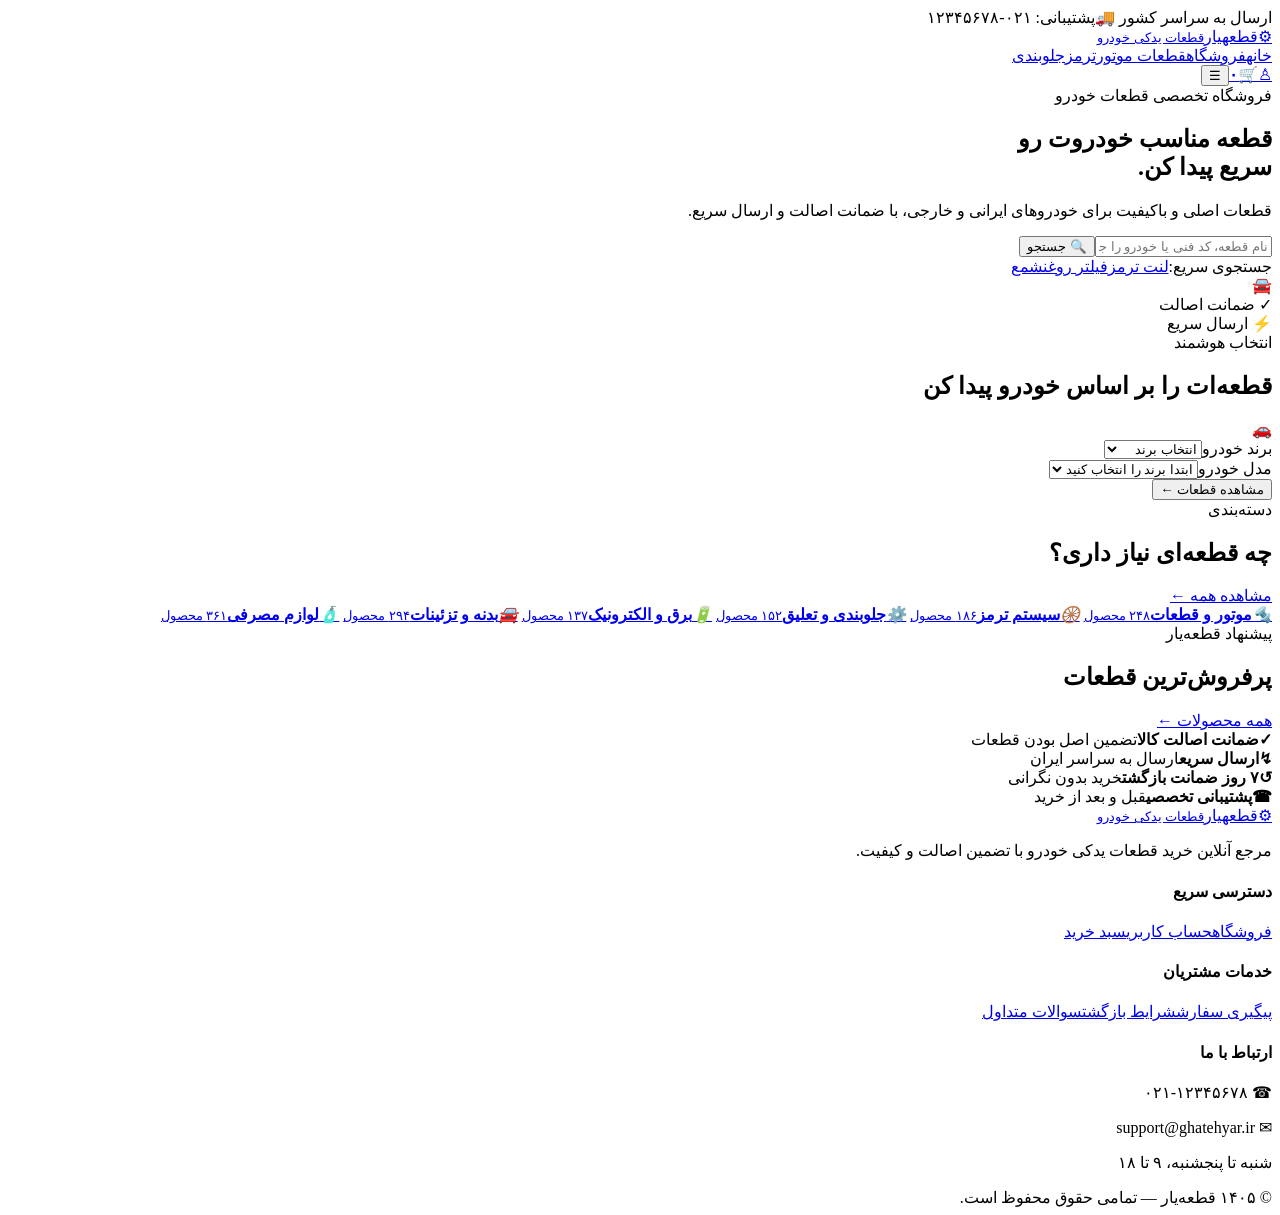
==== index.html @ 0a571c7d "Add files via upload" ====
<!doctype html>
<html lang="fa" dir="rtl">
<head>
<meta charset="utf-8"><meta name="viewport" content="width=device-width,initial-scale=1">
<meta name="theme-color" content="#0b0f14"><meta name="description" content="فروشگاه آنلاین قطعات یدکی خودرو">
<title>قطعه‌یار | فروشگاه قطعات یدکی خودرو</title>
<link rel="stylesheet" href="css/style.css">
</head>
<body>
<div class="topbar"><div class="container topbar-in"><span>ارسال به سراسر کشور 🚚</span><span>پشتیبانی: ۰۲۱-۱۲۳۴۵۶۷۸</span></div></div>
<header class="header"><div class="container nav">
<a class="logo" href="index.html"><span class="logo-mark">⚙</span><span>قطعه<span>یار</span><small>قطعات یدکی خودرو</small></span></a>
<nav><a class="active" href="index.html">خانه</a><a href="products.html">فروشگاه</a><a href="products.html?cat=engine">قطعات موتور</a><a href="products.html?cat=brake">ترمز</a><a href="products.html?cat=suspension">جلوبندی</a></nav>
<div class="actions"><a class="icon-btn" href="account.html" aria-label="حساب">♙</a><a class="cart" href="cart.html">🛒<b id="cartCount">۰</b></a><button class="menu" onclick="toggleMenu()">☰</button></div>
</div></header>

<main>
<section class="hero"><div class="container hero-grid"><div class="hero-copy"><div class="eyebrow">فروشگاه تخصصی قطعات خودرو</div><h1>قطعه مناسب خودروت رو<br><strong>سریع پیدا کن.</strong></h1><p>قطعات اصلی و باکیفیت برای خودروهای ایرانی و خارجی، با ضمانت اصالت و ارسال سریع.</p>
<div class="hero-search"><input id="heroSearch" placeholder="نام قطعه، کد فنی یا خودرو را جستجو کنید..."><button onclick="searchFromHero()">🔍 جستجو</button></div>
<div class="quick"><span>جستجوی سریع:</span><a href="products.html?q=لنت">لنت ترمز</a><a href="products.html?q=فیلتر">فیلتر روغن</a><a href="products.html?q=شمع">شمع</a></div>
</div><div class="car-art"><div class="glow"></div><div class="car">🚘</div><div class="floating f1">✓ ضمانت اصالت</div><div class="floating f2">⚡ ارسال سریع</div></div></div></section>

<section class="section"><div class="container"><div class="section-head"><div><span class="eyebrow">انتخاب هوشمند</span><h2>قطعه‌ات را بر اساس خودرو پیدا کن</h2></div></div>
<div class="vehicle-box"><div class="vehicle-icon">🚗</div><div class="select-wrap"><label>برند خودرو</label><select id="brand"><option value="">انتخاب برند</option><option>ایران خودرو</option><option>سایپا</option><option>کرمان موتور</option><option>مدیران خودرو</option><option>تویوتا</option><option>هیوندای</option><option>کیا</option></select></div><div class="select-wrap"><label>مدل خودرو</label><select id="model"><option>ابتدا برند را انتخاب کنید</option></select></div><button class="primary" onclick="vehicleSearch()">مشاهده قطعات ←</button></div></div></section>

<section class="section categories"><div class="container"><div class="section-head"><div><span class="eyebrow">دسته‌بندی</span><h2>چه قطعه‌ای نیاز داری؟</h2></div><a class="more" href="products.html">مشاهده همه ←</a></div>
<div class="cat-grid">
<a class="cat" href="products.html?cat=engine"><i>🔩</i><b>موتور و قطعات</b><small>۲۴۸ محصول</small></a>
<a class="cat" href="products.html?cat=brake"><i>🛞</i><b>سیستم ترمز</b><small>۱۸۶ محصول</small></a>
<a class="cat" href="products.html?cat=suspension"><i>⚙️</i><b>جلوبندی و تعلیق</b><small>۱۵۲ محصول</small></a>
<a class="cat" href="products.html?cat=electric"><i>🔋</i><b>برق و الکترونیک</b><small>۱۳۷ محصول</small></a>
<a class="cat" href="products.html?cat=body"><i>🚘</i><b>بدنه و تزئینات</b><small>۲۹۴ محصول</small></a>
<a class="cat" href="products.html?cat=consumable"><i>🧴</i><b>لوازم مصرفی</b><small>۳۶۱ محصول</small></a>
</div></div></section>

<section class="section products-sec"><div class="container"><div class="section-head"><div><span class="eyebrow">پیشنهاد قطعه‌یار</span><h2>پرفروش‌ترین قطعات</h2></div><a class="more" href="products.html">همه محصولات ←</a></div><div id="featuredProducts" class="product-grid"></div></div></section>

<section class="features"><div class="container feature-grid"><div><strong>✓</strong><b>ضمانت اصالت کالا</b><span>تضمین اصل بودن قطعات</span></div><div><strong>↯</strong><b>ارسال سریع</b><span>ارسال به سراسر ایران</span></div><div><strong>↺</strong><b>۷ روز ضمانت بازگشت</b><span>خرید بدون نگرانی</span></div><div><strong>☎</strong><b>پشتیبانی تخصصی</b><span>قبل و بعد از خرید</span></div></div></section>
</main>

<footer><div class="container footer-grid"><div><a class="logo" href="#"><span class="logo-mark">⚙</span><span>قطعه<span>یار</span><small>قطعات یدکی خودرو</small></span></a><p>مرجع آنلاین خرید قطعات یدکی خودرو با تضمین اصالت و کیفیت.</p></div><div><h4>دسترسی سریع</h4><a href="products.html">فروشگاه</a><a href="account.html">حساب کاربری</a><a href="cart.html">سبد خرید</a></div><div><h4>خدمات مشتریان</h4><a href="#">پیگیری سفارش</a><a href="#">شرایط بازگشت</a><a href="#">سوالات متداول</a></div><div><h4>ارتباط با ما</h4><p>☎ ۰۲۱-۱۲۳۴۵۶۷۸</p><p>✉ support@ghatehyar.ir</p><p>شنبه تا پنجشنبه، ۹ تا ۱۸</p></div></div><div class="copyright">© ۱۴۰۵ قطعه‌یار — تمامی حقوق محفوظ است.</div></footer>
<script src="js/app.js"></script><script src="js/products.js"></script>
</body></html>
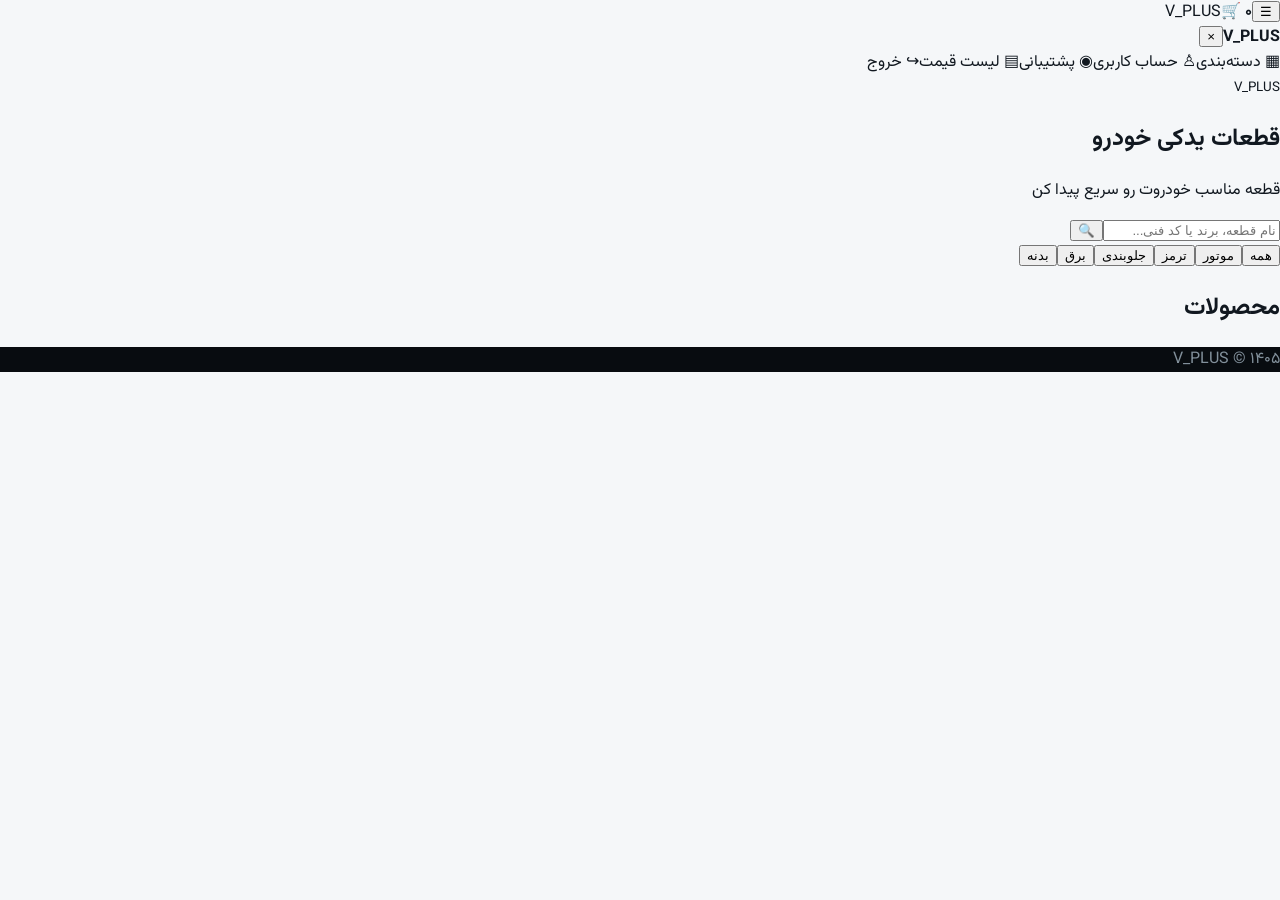
==== commit 81056529: "Add files via upload" ====
--- a/index.html
+++ b/index.html
@@ -1,43 +1,5 @@
-<!doctype html>
-<html lang="fa" dir="rtl">
-<head>
-<meta charset="utf-8"><meta name="viewport" content="width=device-width,initial-scale=1">
-<meta name="theme-color" content="#0b0f14"><meta name="description" content="فروشگاه آنلاین قطعات یدکی خودرو">
-<title>قطعه‌یار | فروشگاه قطعات یدکی خودرو</title>
-<link rel="stylesheet" href="css/style.css">
-</head>
-<body>
-<div class="topbar"><div class="container topbar-in"><span>ارسال به سراسر کشور 🚚</span><span>پشتیبانی: ۰۲۱-۱۲۳۴۵۶۷۸</span></div></div>
-<header class="header"><div class="container nav">
-<a class="logo" href="index.html"><span class="logo-mark">⚙</span><span>قطعه<span>یار</span><small>قطعات یدکی خودرو</small></span></a>
-<nav><a class="active" href="index.html">خانه</a><a href="products.html">فروشگاه</a><a href="products.html?cat=engine">قطعات موتور</a><a href="products.html?cat=brake">ترمز</a><a href="products.html?cat=suspension">جلوبندی</a></nav>
-<div class="actions"><a class="icon-btn" href="account.html" aria-label="حساب">♙</a><a class="cart" href="cart.html">🛒<b id="cartCount">۰</b></a><button class="menu" onclick="toggleMenu()">☰</button></div>
-</div></header>
-
-<main>
-<section class="hero"><div class="container hero-grid"><div class="hero-copy"><div class="eyebrow">فروشگاه تخصصی قطعات خودرو</div><h1>قطعه مناسب خودروت رو<br><strong>سریع پیدا کن.</strong></h1><p>قطعات اصلی و باکیفیت برای خودروهای ایرانی و خارجی، با ضمانت اصالت و ارسال سریع.</p>
-<div class="hero-search"><input id="heroSearch" placeholder="نام قطعه، کد فنی یا خودرو را جستجو کنید..."><button onclick="searchFromHero()">🔍 جستجو</button></div>
-<div class="quick"><span>جستجوی سریع:</span><a href="products.html?q=لنت">لنت ترمز</a><a href="products.html?q=فیلتر">فیلتر روغن</a><a href="products.html?q=شمع">شمع</a></div>
-</div><div class="car-art"><div class="glow"></div><div class="car">🚘</div><div class="floating f1">✓ ضمانت اصالت</div><div class="floating f2">⚡ ارسال سریع</div></div></div></section>
-
-<section class="section"><div class="container"><div class="section-head"><div><span class="eyebrow">انتخاب هوشمند</span><h2>قطعه‌ات را بر اساس خودرو پیدا کن</h2></div></div>
-<div class="vehicle-box"><div class="vehicle-icon">🚗</div><div class="select-wrap"><label>برند خودرو</label><select id="brand"><option value="">انتخاب برند</option><option>ایران خودرو</option><option>سایپا</option><option>کرمان موتور</option><option>مدیران خودرو</option><option>تویوتا</option><option>هیوندای</option><option>کیا</option></select></div><div class="select-wrap"><label>مدل خودرو</label><select id="model"><option>ابتدا برند را انتخاب کنید</option></select></div><button class="primary" onclick="vehicleSearch()">مشاهده قطعات ←</button></div></div></section>
-
-<section class="section categories"><div class="container"><div class="section-head"><div><span class="eyebrow">دسته‌بندی</span><h2>چه قطعه‌ای نیاز داری؟</h2></div><a class="more" href="products.html">مشاهده همه ←</a></div>
-<div class="cat-grid">
-<a class="cat" href="products.html?cat=engine"><i>🔩</i><b>موتور و قطعات</b><small>۲۴۸ محصول</small></a>
-<a class="cat" href="products.html?cat=brake"><i>🛞</i><b>سیستم ترمز</b><small>۱۸۶ محصول</small></a>
-<a class="cat" href="products.html?cat=suspension"><i>⚙️</i><b>جلوبندی و تعلیق</b><small>۱۵۲ محصول</small></a>
-<a class="cat" href="products.html?cat=electric"><i>🔋</i><b>برق و الکترونیک</b><small>۱۳۷ محصول</small></a>
-<a class="cat" href="products.html?cat=body"><i>🚘</i><b>بدنه و تزئینات</b><small>۲۹۴ محصول</small></a>
-<a class="cat" href="products.html?cat=consumable"><i>🧴</i><b>لوازم مصرفی</b><small>۳۶۱ محصول</small></a>
-</div></div></section>
-
-<section class="section products-sec"><div class="container"><div class="section-head"><div><span class="eyebrow">پیشنهاد قطعه‌یار</span><h2>پرفروش‌ترین قطعات</h2></div><a class="more" href="products.html">همه محصولات ←</a></div><div id="featuredProducts" class="product-grid"></div></div></section>
-
-<section class="features"><div class="container feature-grid"><div><strong>✓</strong><b>ضمانت اصالت کالا</b><span>تضمین اصل بودن قطعات</span></div><div><strong>↯</strong><b>ارسال سریع</b><span>ارسال به سراسر ایران</span></div><div><strong>↺</strong><b>۷ روز ضمانت بازگشت</b><span>خرید بدون نگرانی</span></div><div><strong>☎</strong><b>پشتیبانی تخصصی</b><span>قبل و بعد از خرید</span></div></div></section>
-</main>
-
-<footer><div class="container footer-grid"><div><a class="logo" href="#"><span class="logo-mark">⚙</span><span>قطعه<span>یار</span><small>قطعات یدکی خودرو</small></span></a><p>مرجع آنلاین خرید قطعات یدکی خودرو با تضمین اصالت و کیفیت.</p></div><div><h4>دسترسی سریع</h4><a href="products.html">فروشگاه</a><a href="account.html">حساب کاربری</a><a href="cart.html">سبد خرید</a></div><div><h4>خدمات مشتریان</h4><a href="#">پیگیری سفارش</a><a href="#">شرایط بازگشت</a><a href="#">سوالات متداول</a></div><div><h4>ارتباط با ما</h4><p>☎ ۰۲۱-۱۲۳۴۵۶۷۸</p><p>✉ support@ghatehyar.ir</p><p>شنبه تا پنجشنبه، ۹ تا ۱۸</p></div></div><div class="copyright">© ۱۴۰۵ قطعه‌یار — تمامی حقوق محفوظ است.</div></footer>
-<script src="js/app.js"></script><script src="js/products.js"></script>
-</body></html>+<!doctype html><html lang="fa" dir="rtl"><head><meta charset="utf-8"><meta name="viewport" content="width=device-width,initial-scale=1"><title>V_PLUS | قطعات خودرو</title><link rel="stylesheet" href="css/style.css"></head><body>
+<header><button onclick="menu()">☰</button><a href="index.html">V_PLUS</a><a href="cart.html">🛒 <b id="count">۰</b></a></header>
+<aside id="drawer"><div><b>V_PLUS</b><button onclick="menu()">×</button></div><a href="products.html">▦ دسته‌بندی</a><a href="account.html">♙ حساب کاربری</a><a href="support.html">◉ پشتیبانی</a><a href="price-list.html">▤ لیست قیمت</a><a href="#" onclick="logout()">↪ خروج</a></aside><div id="shade" onclick="menu()"></div>
+<section class="banner"><img src="image/banner.jpg" onerror="this.style.display='none'"><div><small>V_PLUS</small><h1>قطعات یدکی خودرو</h1><p>قطعه مناسب خودروت رو سریع پیدا کن</p></div></section>
+<main><div class="search"><input id="search" placeholder="نام قطعه، برند یا کد فنی..."><button onclick="render()">🔍</button></div><div class="chips"><button onclick="cat('')">همه</button><button onclick="cat('engine')">موتور</button><button onclick="cat('brake')">ترمز</button><button onclick="cat('suspension')">جلوبندی</button><button onclick="cat('electric')">برق</button><button onclick="cat('body')">بدنه</button></div><div class="title"><h2>محصولات</h2><span id="result"></span></div><div id="grid"></div></main><footer>V_PLUS © ۱۴۰۵</footer><script src="js/products.js"></script><script src="js/app.js"></script></body></html>
--- a/css/style.css
+++ b/css/style.css
@@ -0,0 +1,4 @@
+@import url('https://fonts.googleapis.com/css2?family=Vazirmatn:wght@400;500;600;700;800;900&display=swap');
+:root{--bg:#f5f7f9;--card:#fff;--ink:#111820;--muted:#71808e;--line:#e6ebef;--accent:#e7a400;--accent2:#ffbd22;--dark:#0b0f14;--success:#16885b;--shadow:0 12px 35px #10182012}*{box-sizing:border-box}body{margin:0;background:var(--bg);color:var(--ink);font-family:Vazirmatn,Arial,sans-serif}.container{width:min(1180px,92%);margin:auto}a{text-decoration:none;color:inherit}.topbar{background:#080c10;color:#b8c1c9;font-size:12px}.topbar-in{display:flex;justify-content:space-between;padding:8px 0}.header{background:#10161d;color:#fff;position:sticky;top:0;z-index:10;box-shadow:0 4px 18px #0002}.nav{min-height:76px;display:flex;align-items:center;gap:30px}.logo{display:flex;align-items:center;gap:9px;font-weight:900;font-size:21px;white-space:nowrap}.logo>span:last-child>span{color:var(--accent)}.logo small{display:block;font-size:9px;color:#8e9aa5;font-weight:500}.logo-mark{display:grid;place-items:center;background:linear-gradient(135deg,var(--accent),#d98b00);color:#10161d;width:42px;height:42px;border-radius:12px;font-size:24px}.nav nav{display:flex;gap:25px;flex:1}.nav nav a{font-size:14px;color:#bfc8d0;padding:28px 0;border-bottom:2px solid transparent}.nav nav a:hover,.nav nav .active{color:#fff;border-color:var(--accent)}.actions{display:flex;align-items:center;gap:10px}.icon-btn,.cart{width:42px;height:42px;border:1px solid #29333d;border-radius:12px;display:grid;place-items:center;background:#151c24;position:relative}.cart b{position:absolute;right:-5px;top:-6px;background:var(--accent);color:#111;font-size:10px;border-radius:20px;padding:2px 6px}.menu{display:none;background:none;color:#fff;border:0;font-size:24px}.hero{background:radial-gradient(circle at 78% 30%,#25313d 0,#111820 38%,#090d12 100%);color:#fff;overflow:hidden}.hero-grid{min-height:500px;display:grid;grid-template-columns:1.15fr .85fr;align-items:center}.eyebrow{color:#c58c08;font-size:12px;font-weight:800;letter-spacing:.3px}.hero h1{font-size:48px;line-height:1.35;margin:13px 0}.hero h1 strong{color:var(--accent)}.hero p{color:#b8c2cb;max-width:620px;line-height:2;font-size:15px}.hero-search{display:flex;background:#fff;padding:5px;border-radius:15px;max-width:650px;margin-top:28px}.hero-search input{flex:1;border:0;outline:0;padding:14px;font-family:inherit;font-size:13px}.hero-search button,.primary{border:0;background:linear-gradient(135deg,var(--accent2),var(--accent));color:#151515;border-radius:11px;padding:0 22px;font-family:inherit;font-weight:800;cursor:pointer}.quick{display:flex;gap:13px;align-items:center;margin-top:14px;font-size:11px;color:#8996a1}.quick a{border-bottom:1px dashed #697682}.car-art{position:relative;height:390px;display:grid;place-items:center}.car{font-size:145px;filter:drop-shadow(0 25px 22px #0009);transform:scaleX(-1)}.glow{position:absolute;width:340px;height:180px;background:#d99a1520;filter:blur(40px);border-radius:50%}.floating{position:absolute;background:#17212a;border:1px solid #34404b;padding:11px 15px;border-radius:12px;font-size:11px;box-shadow:var(--shadow)}.f1{top:65px;right:5px}.f2{bottom:65px;left:15px}.section{padding:70px 0}.section-head{display:flex;justify-content:space-between;align-items:end;margin-bottom:28px}.section-head h2{margin:5px 0 0;font-size:27px}.more{color:#9a6d00;font-size:13px;font-weight:800}.vehicle-box{display:grid;grid-template-columns:70px 1fr 1fr auto;gap:18px;align-items:end;background:#fff;border:1px solid var(--line);border-radius:20px;padding:22px;box-shadow:var(--shadow)}.vehicle-icon{width:60px;height:60px;display:grid;place-items:center;background:#fff4d8;border-radius:15px;font-size:30px}.select-wrap label,.filters label{display:block;font-size:11px;color:var(--muted);margin:0 0 7px}.select-wrap select,.filters select,.filters input{width:100%;border:1px solid var(--line);background:#fafbfc;border-radius:10px;padding:12px;font:inherit;font-size:12px;outline:none}.vehicle-box .primary{height:43px}.categories{background:#fff}.cat-grid{display:grid;grid-template-columns:repeat(6,1fr);gap:13px}.cat{padding:22px 12px;border:1px solid var(--line);border-radius:17px;text-align:center;transition:.2s;background:#fff}.cat:hover{transform:translateY(-4px);border-color:#f0c766;box-shadow:var(--shadow)}.cat i{font-style:normal;font-size:32px;display:block;margin-bottom:12px}.cat b{display:block;font-size:13px}.cat small{display:block;color:#9aa4ad;font-size:10px;margin-top:6px}.products-sec{background:#f5f7f9}.product-grid{display:grid;grid-template-columns:repeat(4,1fr);gap:18px}.product-card{background:#fff;border:1px solid var(--line);border-radius:18px;overflow:hidden;transition:.2s;position:relative}.product-card:hover{transform:translateY(-4px);box-shadow:var(--shadow)}.product-img{height:190px;background:linear-gradient(135deg,#f2f5f7,#e9edf0);display:grid;place-items:center;font-size:75px;position:relative}.badge{position:absolute;top:11px;right:11px;background:#eaf7f1;color:var(--success);padding:5px 9px;border-radius:8px;font-size:9px;font-weight:800}.product-info{padding:15px}.product-brand{font-size:10px;color:#a0a8af}.product-info h3{font-size:13px;margin:7px 0 13px;line-height:1.7}.price{display:flex;justify-content:space-between;align-items:center}.price strong{font-size:16px}.price small{font-size:9px;color:#8d969e}.add{border:0;background:#111820;color:#fff;border-radius:9px;width:36px;height:36px;cursor:pointer}.features{background:#10161d;color:#fff;padding:30px 0}.feature-grid{display:grid;grid-template-columns:repeat(4,1fr);gap:20px}.feature-grid>div{display:grid;grid-template-columns:45px 1fr;column-gap:10px;align-items:center}.feature-grid strong{grid-row:span 2;width:40px;height:40px;border-radius:12px;background:#1b242d;color:var(--accent);display:grid;place-items:center}.feature-grid b{font-size:12px}.feature-grid span{font-size:10px;color:#83909b}footer{background:#080c10;color:#82909b}.footer-grid{padding:50px 0;display:grid;grid-template-columns:2fr 1fr 1fr 1.5fr;gap:35px}.footer-grid .logo{color:#fff}.footer-grid p{font-size:11px;line-height:2}.footer-grid h4{color:#fff;margin-top:0;font-size:13px}.footer-grid a{display:block;font-size:11px;margin:12px 0}.copyright{text-align:center;border-top:1px solid #182027;padding:18px;font-size:10px}.page{padding:35px 0 80px}.breadcrumb{font-size:11px;color:#8b969f;margin-bottom:30px}.shop-head{display:flex;justify-content:space-between;align-items:end;margin-bottom:30px}.shop-head h1{margin:7px 0;font-size:32px}.shop-head p{margin:0;color:var(--muted);font-size:12px}.compact{margin:0;width:390px}.compact input{padding:11px}.compact button{padding:0 18px}.shop-layout{display:grid;grid-template-columns:230px 1fr;gap:25px}.filters{background:#fff;border:1px solid var(--line);border-radius:17px;padding:18px;height:max-content}.filters h3{margin:0 0 20px;font-size:14px}.filters label{margin-top:16px}.reset{width:100%;margin-top:20px;border:1px solid var(--line);background:#fff;padding:10px;border-radius:9px;font-family:inherit;font-size:11px;cursor:pointer}.empty{background:#fff;border:1px solid var(--line);border-radius:17px;padding:60px;text-align:center;color:var(--muted)}.detail{display:grid;grid-template-columns:1fr 1fr;gap:45px;background:#fff;border:1px solid var(--line);border-radius:22px;padding:30px}.detail-img{min-height:400px;border-radius:17px;background:linear-gradient(135deg,#f0f3f5,#e3e8eb);display:grid;place-items:center;font-size:150px}.detail h1{font-size:27px;line-height:1.6}.detail .desc{color:var(--muted);line-height:2;font-size:13px}.specs{border-top:1px solid var(--line);border-bottom:1px solid var(--line);margin:22px 0;padding:14px 0}.specs div{display:flex;justify-content:space-between;padding:7px;font-size:12px}.buy-row{display:flex;gap:12px}.qty{display:flex;border:1px solid var(--line);border-radius:10px;overflow:hidden}.qty button{border:0;background:#f4f6f7;width:38px}.qty span{padding:10px 15px}.full{width:100%;height:46px;margin-top:10px}.cart-layout{display:grid;grid-template-columns:1fr 330px;gap:20px}.cart-list,.summary,.account-card{background:#fff;border:1px solid var(--line);border-radius:18px;padding:22px}.cart-item{display:grid;grid-template-columns:70px 1fr auto auto;gap:15px;align-items:center;border-bottom:1px solid var(--line);padding:15px 0}.cart-item:last-child{border:0}.mini-img{width:65px;height:65px;border-radius:10px;background:#edf1f3;display:grid;place-items:center;font-size:30px}.cart-item h3{font-size:12px;margin:0 0 5px}.cart-item small{color:var(--muted)}.remove{border:0;background:none;color:#c54b4b;cursor:pointer}.summary h3{margin-top:0}.sumline{display:flex;justify-content:space-between;padding:12px 0;font-size:12px}.total{border-top:1px solid var(--line);font-weight:900;font-size:15px}.account-card{max-width:430px;margin:40px auto;text-align:center}.avatar{margin:auto auto 15px;width:65px;height:65px;border-radius:50%;background:#fff1cf;display:grid;place-items:center;font-size:30px}.account-card p{color:var(--muted);font-size:12px}.account-card input{width:100%;padding:13px;border:1px solid var(--line);border-radius:10px;margin-top:10px;font-family:inherit}.ghost{background:#fff;border:1px solid var(--line);border-radius:10px;font-family:inherit;cursor:pointer}.toast{position:fixed;bottom:22px;left:50%;transform:translateX(-50%) translateY(20px);background:#111820;color:#fff;padding:12px 20px;border-radius:12px;font-size:12px;opacity:0;transition:.3s;z-index:50}.toast.show{opacity:1;transform:translateX(-50%) translateY(0)}
+@media(max-width:900px){.nav nav{display:none}.menu{display:block}.hero-grid{grid-template-columns:1fr}.car-art{display:none}.hero{padding:50px 0}.hero h1{font-size:35px}.cat-grid{grid-template-columns:repeat(3,1fr)}.product-grid{grid-template-columns:repeat(2,1fr)}.feature-grid{grid-template-columns:repeat(2,1fr)}.footer-grid{grid-template-columns:1fr 1fr}.vehicle-box{grid-template-columns:1fr 1fr}.vehicle-icon{display:none}.shop-layout{grid-template-columns:1fr}.filters{display:grid;grid-template-columns:repeat(2,1fr);gap:8px}.filters h3{grid-column:1/-1}.detail{grid-template-columns:1fr}.cart-layout{grid-template-columns:1fr}.shop-head{display:block}.compact{width:100%;margin-top:20px}}
+@media(max-width:560px){.topbar-in span:last-child{display:none}.nav{min-height:65px}.logo-mark{width:36px;height:36px;font-size:20px}.logo{font-size:18px}.actions .icon-btn{display:none}.hero h1{font-size:29px}.hero p{font-size:13px}.hero-search{flex-direction:column;background:transparent;padding:0}.hero-search input{border-radius:11px;margin-bottom:7px}.hero-search button{height:45px}.section{padding:45px 0}.section-head h2{font-size:21px}.cat-grid{grid-template-columns:repeat(2,1fr)}.product-grid{gap:10px}.product-img{height:145px;font-size:58px}.product-info{padding:11px}.product-info h3{font-size:11px}.price strong{font-size:13px}.vehicle-box{grid-template-columns:1fr}.vehicle-box .primary{height:45px}.feature-grid{grid-template-columns:1fr}.footer-grid{grid-template-columns:1fr}.detail{padding:15px}.detail-img{min-height:260px;font-size:100px}.detail h1{font-size:21px}.cart-item{grid-template-columns:55px 1fr auto}.cart-item .qty{grid-column:2}.cart-item .remove{grid-column:3;grid-row:1}.filters{grid-template-columns:1fr}.filters h3{grid-column:auto}}
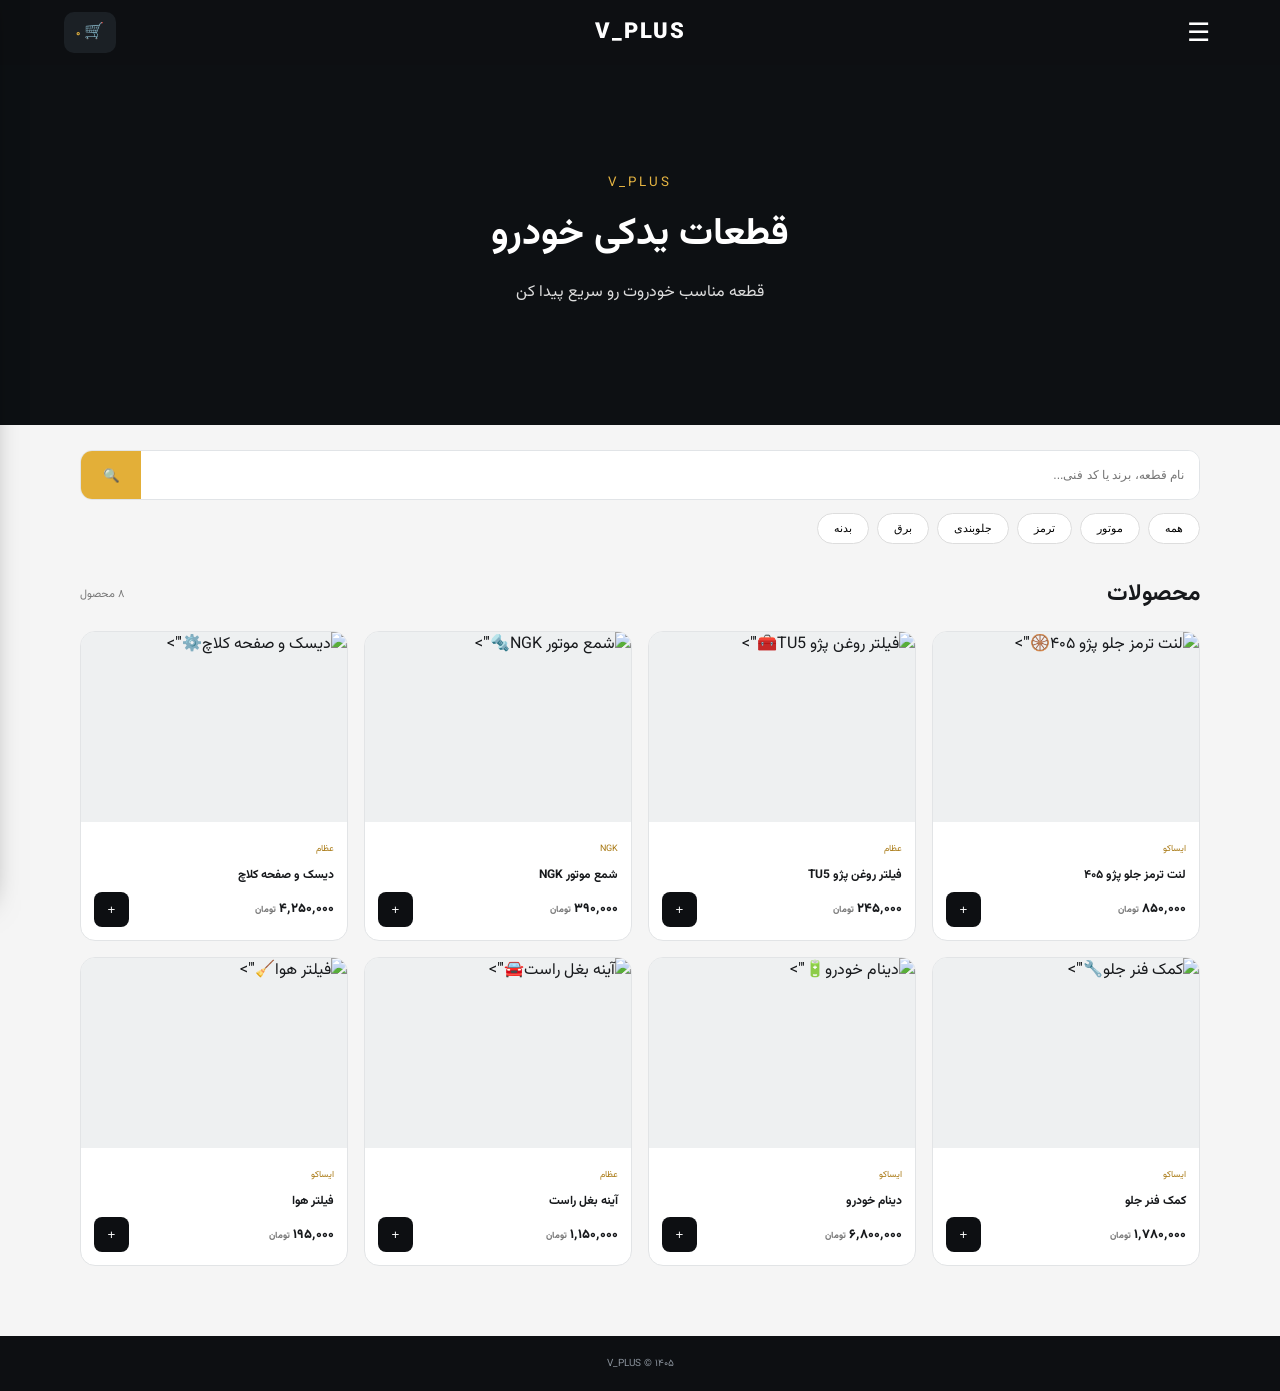
==== commit 4dd52b2a: "Update index.html" ====
--- a/index.html
+++ b/index.html
@@ -1,5 +1,189 @@
-<!doctype html><html lang="fa" dir="rtl"><head><meta charset="utf-8"><meta name="viewport" content="width=device-width,initial-scale=1"><title>V_PLUS | قطعات خودرو</title><link rel="stylesheet" href="css/style.css"></head><body>
-<header><button onclick="menu()">☰</button><a href="index.html">V_PLUS</a><a href="cart.html">🛒 <b id="count">۰</b></a></header>
-<aside id="drawer"><div><b>V_PLUS</b><button onclick="menu()">×</button></div><a href="products.html">▦ دسته‌بندی</a><a href="account.html">♙ حساب کاربری</a><a href="support.html">◉ پشتیبانی</a><a href="price-list.html">▤ لیست قیمت</a><a href="#" onclick="logout()">↪ خروج</a></aside><div id="shade" onclick="menu()"></div>
-<section class="banner"><img src="image/banner.jpg" onerror="this.style.display='none'"><div><small>V_PLUS</small><h1>قطعات یدکی خودرو</h1><p>قطعه مناسب خودروت رو سریع پیدا کن</p></div></section>
-<main><div class="search"><input id="search" placeholder="نام قطعه، برند یا کد فنی..."><button onclick="render()">🔍</button></div><div class="chips"><button onclick="cat('')">همه</button><button onclick="cat('engine')">موتور</button><button onclick="cat('brake')">ترمز</button><button onclick="cat('suspension')">جلوبندی</button><button onclick="cat('electric')">برق</button><button onclick="cat('body')">بدنه</button></div><div class="title"><h2>محصولات</h2><span id="result"></span></div><div id="grid"></div></main><footer>V_PLUS © ۱۴۰۵</footer><script src="js/products.js"></script><script src="js/app.js"></script></body></html>+<!doctype html>
+
+<html lang="fa" dir="rtl">
+<head>
+<meta charset="utf-8">
+<meta name="viewport" content="width=device-width,initial-scale=1">
+<title>V_PLUS | قطعات خودرو</title>
+<link rel="stylesheet" href="css/style.css">
+</head><body><header>
+    <button onclick="menu()">☰</button><a href="index.html">V_PLUS</a>
+
+<a href="cart.html">
+    🛒 <b id="count">۰</b>
+</a>
+
+</header><!-- منوی سه خط --><aside id="drawer"><div class="drawer-title">
+    <b>V_PLUS</b>
+    <button onclick="menu()">×</button>
+</div>
+
+
+<!-- دسته بندی -->
+<div class="menu-section">
+
+    <button class="menu-main" onclick="toggleCategories()">
+        ▦
+        <span>دسته‌بندی قطعات</span>
+        <span id="catArrow">⌄</span>
+    </button>
+
+
+    <div id="categories" class="sub-menu">
+
+        <a href="products.html?cat=engine">
+            ⚙️ موتور و متعلقات
+        </a>
+
+        <a href="products.html?cat=brake">
+            🛞 سیستم ترمز
+        </a>
+
+        <a href="products.html?cat=suspension">
+            🔧 جلوبندی و تعلیق
+        </a>
+
+        <a href="products.html?cat=electric">
+            🔋 برق خودرو
+        </a>
+
+        <a href="products.html?cat=transmission">
+            ⚙️ سیستم انتقال قدرت
+        </a>
+
+        <a href="products.html?cat=cooling">
+            💧 سیستم خنک‌کننده
+        </a>
+
+        <a href="products.html?cat=fuel">
+            ⛽ سیستم سوخت‌رسانی
+        </a>
+
+        <a href="products.html?cat=body">
+            🚘 بدنه و تزئینات
+        </a>
+
+        <a href="products.html?cat=ac">
+            ❄️ تهویه و کولر
+        </a>
+
+        <a href="products.html?cat=all">
+            📦 همه قطعات
+        </a>
+
+    </div>
+
+</div>
+
+
+<!-- انتخاب خودرو -->
+<a href="vehicle.html">
+    🚗 انتخاب خودرو
+</a>
+
+
+<!-- حساب کاربری -->
+<a href="account.html">
+    ♙ حساب کاربری
+</a>
+
+
+<!-- پشتیبانی -->
+<a href="support.html">
+    ◉ پشتیبانی
+</a>
+
+
+<!-- لیست قیمت -->
+<a href="price-list.html">
+    ▤ لیست قیمت
+</a>
+
+
+<!-- خروج -->
+<a href="#" onclick="logout()">
+    ↪ خروج
+</a>
+
+</aside><div id="shade" onclick="menu()"></div><!-- بنر --><section class="banner"><img
+    src="image/banner.jpg"
+    alt="بنر V_PLUS"
+    onerror="this.style.display='none'"
+>
+
+<div>
+    <small>V_PLUS</small>
+
+    <h1>
+        قطعات یدکی خودرو
+    </h1>
+
+    <p>
+        قطعه مناسب خودروت رو سریع پیدا کن
+    </p>
+</div>
+
+</section><!-- فروشگاه --><main><!-- جستجو -->
+<div class="search">
+
+    <input
+        id="search"
+        placeholder="نام قطعه، برند یا کد فنی..."
+    >
+
+    <button onclick="render()">
+        🔍
+    </button>
+
+</div>
+
+
+<!-- دسته بندی سریع -->
+<div class="chips">
+
+    <button onclick="cat('')">
+        همه
+    </button>
+
+    <button onclick="cat('engine')">
+        موتور
+    </button>
+
+    <button onclick="cat('brake')">
+        ترمز
+    </button>
+
+    <button onclick="cat('suspension')">
+        جلوبندی
+    </button>
+
+    <button onclick="cat('electric')">
+        برق
+    </button>
+
+    <button onclick="cat('body')">
+        بدنه
+    </button>
+
+</div>
+
+
+<!-- عنوان -->
+<div class="title">
+
+    <h2>
+        محصولات
+    </h2>
+
+    <span id="result"></span>
+
+</div>
+
+
+<!-- محصولات -->
+<div id="grid"></div>
+
+</main><footer>
+    V_PLUS © ۱۴۰۵
+</footer><script src="js/products.js"></script><script src="js/app.js"></script></body>
+</html>
--- a/css/style.css
+++ b/css/style.css
@@ -1,4 +1 @@
-@import url('https://fonts.googleapis.com/css2?family=Vazirmatn:wght@400;500;600;700;800;900&display=swap');
-:root{--bg:#f5f7f9;--card:#fff;--ink:#111820;--muted:#71808e;--line:#e6ebef;--accent:#e7a400;--accent2:#ffbd22;--dark:#0b0f14;--success:#16885b;--shadow:0 12px 35px #10182012}*{box-sizing:border-box}body{margin:0;background:var(--bg);color:var(--ink);font-family:Vazirmatn,Arial,sans-serif}.container{width:min(1180px,92%);margin:auto}a{text-decoration:none;color:inherit}.topbar{background:#080c10;color:#b8c1c9;font-size:12px}.topbar-in{display:flex;justify-content:space-between;padding:8px 0}.header{background:#10161d;color:#fff;position:sticky;top:0;z-index:10;box-shadow:0 4px 18px #0002}.nav{min-height:76px;display:flex;align-items:center;gap:30px}.logo{display:flex;align-items:center;gap:9px;font-weight:900;font-size:21px;white-space:nowrap}.logo>span:last-child>span{color:var(--accent)}.logo small{display:block;font-size:9px;color:#8e9aa5;font-weight:500}.logo-mark{display:grid;place-items:center;background:linear-gradient(135deg,var(--accent),#d98b00);color:#10161d;width:42px;height:42px;border-radius:12px;font-size:24px}.nav nav{display:flex;gap:25px;flex:1}.nav nav a{font-size:14px;color:#bfc8d0;padding:28px 0;border-bottom:2px solid transparent}.nav nav a:hover,.nav nav .active{color:#fff;border-color:var(--accent)}.actions{display:flex;align-items:center;gap:10px}.icon-btn,.cart{width:42px;height:42px;border:1px solid #29333d;border-radius:12px;display:grid;place-items:center;background:#151c24;position:relative}.cart b{position:absolute;right:-5px;top:-6px;background:var(--accent);color:#111;font-size:10px;border-radius:20px;padding:2px 6px}.menu{display:none;background:none;color:#fff;border:0;font-size:24px}.hero{background:radial-gradient(circle at 78% 30%,#25313d 0,#111820 38%,#090d12 100%);color:#fff;overflow:hidden}.hero-grid{min-height:500px;display:grid;grid-template-columns:1.15fr .85fr;align-items:center}.eyebrow{color:#c58c08;font-size:12px;font-weight:800;letter-spacing:.3px}.hero h1{font-size:48px;line-height:1.35;margin:13px 0}.hero h1 strong{color:var(--accent)}.hero p{color:#b8c2cb;max-width:620px;line-height:2;font-size:15px}.hero-search{display:flex;background:#fff;padding:5px;border-radius:15px;max-width:650px;margin-top:28px}.hero-search input{flex:1;border:0;outline:0;padding:14px;font-family:inherit;font-size:13px}.hero-search button,.primary{border:0;background:linear-gradient(135deg,var(--accent2),var(--accent));color:#151515;border-radius:11px;padding:0 22px;font-family:inherit;font-weight:800;cursor:pointer}.quick{display:flex;gap:13px;align-items:center;margin-top:14px;font-size:11px;color:#8996a1}.quick a{border-bottom:1px dashed #697682}.car-art{position:relative;height:390px;display:grid;place-items:center}.car{font-size:145px;filter:drop-shadow(0 25px 22px #0009);transform:scaleX(-1)}.glow{position:absolute;width:340px;height:180px;background:#d99a1520;filter:blur(40px);border-radius:50%}.floating{position:absolute;background:#17212a;border:1px solid #34404b;padding:11px 15px;border-radius:12px;font-size:11px;box-shadow:var(--shadow)}.f1{top:65px;right:5px}.f2{bottom:65px;left:15px}.section{padding:70px 0}.section-head{display:flex;justify-content:space-between;align-items:end;margin-bottom:28px}.section-head h2{margin:5px 0 0;font-size:27px}.more{color:#9a6d00;font-size:13px;font-weight:800}.vehicle-box{display:grid;grid-template-columns:70px 1fr 1fr auto;gap:18px;align-items:end;background:#fff;border:1px solid var(--line);border-radius:20px;padding:22px;box-shadow:var(--shadow)}.vehicle-icon{width:60px;height:60px;display:grid;place-items:center;background:#fff4d8;border-radius:15px;font-size:30px}.select-wrap label,.filters label{display:block;font-size:11px;color:var(--muted);margin:0 0 7px}.select-wrap select,.filters select,.filters input{width:100%;border:1px solid var(--line);background:#fafbfc;border-radius:10px;padding:12px;font:inherit;font-size:12px;outline:none}.vehicle-box .primary{height:43px}.categories{background:#fff}.cat-grid{display:grid;grid-template-columns:repeat(6,1fr);gap:13px}.cat{padding:22px 12px;border:1px solid var(--line);border-radius:17px;text-align:center;transition:.2s;background:#fff}.cat:hover{transform:translateY(-4px);border-color:#f0c766;box-shadow:var(--shadow)}.cat i{font-style:normal;font-size:32px;display:block;margin-bottom:12px}.cat b{display:block;font-size:13px}.cat small{display:block;color:#9aa4ad;font-size:10px;margin-top:6px}.products-sec{background:#f5f7f9}.product-grid{display:grid;grid-template-columns:repeat(4,1fr);gap:18px}.product-card{background:#fff;border:1px solid var(--line);border-radius:18px;overflow:hidden;transition:.2s;position:relative}.product-card:hover{transform:translateY(-4px);box-shadow:var(--shadow)}.product-img{height:190px;background:linear-gradient(135deg,#f2f5f7,#e9edf0);display:grid;place-items:center;font-size:75px;position:relative}.badge{position:absolute;top:11px;right:11px;background:#eaf7f1;color:var(--success);padding:5px 9px;border-radius:8px;font-size:9px;font-weight:800}.product-info{padding:15px}.product-brand{font-size:10px;color:#a0a8af}.product-info h3{font-size:13px;margin:7px 0 13px;line-height:1.7}.price{display:flex;justify-content:space-between;align-items:center}.price strong{font-size:16px}.price small{font-size:9px;color:#8d969e}.add{border:0;background:#111820;color:#fff;border-radius:9px;width:36px;height:36px;cursor:pointer}.features{background:#10161d;color:#fff;padding:30px 0}.feature-grid{display:grid;grid-template-columns:repeat(4,1fr);gap:20px}.feature-grid>div{display:grid;grid-template-columns:45px 1fr;column-gap:10px;align-items:center}.feature-grid strong{grid-row:span 2;width:40px;height:40px;border-radius:12px;background:#1b242d;color:var(--accent);display:grid;place-items:center}.feature-grid b{font-size:12px}.feature-grid span{font-size:10px;color:#83909b}footer{background:#080c10;color:#82909b}.footer-grid{padding:50px 0;display:grid;grid-template-columns:2fr 1fr 1fr 1.5fr;gap:35px}.footer-grid .logo{color:#fff}.footer-grid p{font-size:11px;line-height:2}.footer-grid h4{color:#fff;margin-top:0;font-size:13px}.footer-grid a{display:block;font-size:11px;margin:12px 0}.copyright{text-align:center;border-top:1px solid #182027;padding:18px;font-size:10px}.page{padding:35px 0 80px}.breadcrumb{font-size:11px;color:#8b969f;margin-bottom:30px}.shop-head{display:flex;justify-content:space-between;align-items:end;margin-bottom:30px}.shop-head h1{margin:7px 0;font-size:32px}.shop-head p{margin:0;color:var(--muted);font-size:12px}.compact{margin:0;width:390px}.compact input{padding:11px}.compact button{padding:0 18px}.shop-layout{display:grid;grid-template-columns:230px 1fr;gap:25px}.filters{background:#fff;border:1px solid var(--line);border-radius:17px;padding:18px;height:max-content}.filters h3{margin:0 0 20px;font-size:14px}.filters label{margin-top:16px}.reset{width:100%;margin-top:20px;border:1px solid var(--line);background:#fff;padding:10px;border-radius:9px;font-family:inherit;font-size:11px;cursor:pointer}.empty{background:#fff;border:1px solid var(--line);border-radius:17px;padding:60px;text-align:center;color:var(--muted)}.detail{display:grid;grid-template-columns:1fr 1fr;gap:45px;background:#fff;border:1px solid var(--line);border-radius:22px;padding:30px}.detail-img{min-height:400px;border-radius:17px;background:linear-gradient(135deg,#f0f3f5,#e3e8eb);display:grid;place-items:center;font-size:150px}.detail h1{font-size:27px;line-height:1.6}.detail .desc{color:var(--muted);line-height:2;font-size:13px}.specs{border-top:1px solid var(--line);border-bottom:1px solid var(--line);margin:22px 0;padding:14px 0}.specs div{display:flex;justify-content:space-between;padding:7px;font-size:12px}.buy-row{display:flex;gap:12px}.qty{display:flex;border:1px solid var(--line);border-radius:10px;overflow:hidden}.qty button{border:0;background:#f4f6f7;width:38px}.qty span{padding:10px 15px}.full{width:100%;height:46px;margin-top:10px}.cart-layout{display:grid;grid-template-columns:1fr 330px;gap:20px}.cart-list,.summary,.account-card{background:#fff;border:1px solid var(--line);border-radius:18px;padding:22px}.cart-item{display:grid;grid-template-columns:70px 1fr auto auto;gap:15px;align-items:center;border-bottom:1px solid var(--line);padding:15px 0}.cart-item:last-child{border:0}.mini-img{width:65px;height:65px;border-radius:10px;background:#edf1f3;display:grid;place-items:center;font-size:30px}.cart-item h3{font-size:12px;margin:0 0 5px}.cart-item small{color:var(--muted)}.remove{border:0;background:none;color:#c54b4b;cursor:pointer}.summary h3{margin-top:0}.sumline{display:flex;justify-content:space-between;padding:12px 0;font-size:12px}.total{border-top:1px solid var(--line);font-weight:900;font-size:15px}.account-card{max-width:430px;margin:40px auto;text-align:center}.avatar{margin:auto auto 15px;width:65px;height:65px;border-radius:50%;background:#fff1cf;display:grid;place-items:center;font-size:30px}.account-card p{color:var(--muted);font-size:12px}.account-card input{width:100%;padding:13px;border:1px solid var(--line);border-radius:10px;margin-top:10px;font-family:inherit}.ghost{background:#fff;border:1px solid var(--line);border-radius:10px;font-family:inherit;cursor:pointer}.toast{position:fixed;bottom:22px;left:50%;transform:translateX(-50%) translateY(20px);background:#111820;color:#fff;padding:12px 20px;border-radius:12px;font-size:12px;opacity:0;transition:.3s;z-index:50}.toast.show{opacity:1;transform:translateX(-50%) translateY(0)}
-@media(max-width:900px){.nav nav{display:none}.menu{display:block}.hero-grid{grid-template-columns:1fr}.car-art{display:none}.hero{padding:50px 0}.hero h1{font-size:35px}.cat-grid{grid-template-columns:repeat(3,1fr)}.product-grid{grid-template-columns:repeat(2,1fr)}.feature-grid{grid-template-columns:repeat(2,1fr)}.footer-grid{grid-template-columns:1fr 1fr}.vehicle-box{grid-template-columns:1fr 1fr}.vehicle-icon{display:none}.shop-layout{grid-template-columns:1fr}.filters{display:grid;grid-template-columns:repeat(2,1fr);gap:8px}.filters h3{grid-column:1/-1}.detail{grid-template-columns:1fr}.cart-layout{grid-template-columns:1fr}.shop-head{display:block}.compact{width:100%;margin-top:20px}}
-@media(max-width:560px){.topbar-in span:last-child{display:none}.nav{min-height:65px}.logo-mark{width:36px;height:36px;font-size:20px}.logo{font-size:18px}.actions .icon-btn{display:none}.hero h1{font-size:29px}.hero p{font-size:13px}.hero-search{flex-direction:column;background:transparent;padding:0}.hero-search input{border-radius:11px;margin-bottom:7px}.hero-search button{height:45px}.section{padding:45px 0}.section-head h2{font-size:21px}.cat-grid{grid-template-columns:repeat(2,1fr)}.product-grid{gap:10px}.product-img{height:145px;font-size:58px}.product-info{padding:11px}.product-info h3{font-size:11px}.price strong{font-size:13px}.vehicle-box{grid-template-columns:1fr}.vehicle-box .primary{height:45px}.feature-grid{grid-template-columns:1fr}.footer-grid{grid-template-columns:1fr}.detail{padding:15px}.detail-img{min-height:260px;font-size:100px}.detail h1{font-size:21px}.cart-item{grid-template-columns:55px 1fr auto}.cart-item .qty{grid-column:2}.cart-item .remove{grid-column:3;grid-row:1}.filters{grid-template-columns:1fr}.filters h3{grid-column:auto}}
+@import url("https://fonts.googleapis.com/css2?family=Vazirmatn:wght@400;600;700;800&display=swap");*{box-sizing:border-box}body{margin:0;background:#f5f5f5;color:#17191c;font-family:Vazirmatn,Arial}a{text-decoration:none;color:inherit}header{height:65px;background:#0d0f12;color:white;display:grid;grid-template-columns:1fr auto 1fr;align-items:center;padding:0 5%;position:sticky;top:0;z-index:10}header a:nth-child(2){font-size:22px;font-weight:900;letter-spacing:2px}header button{justify-self:start;background:none;border:0;color:white;font-size:26px;cursor:pointer}header a:last-child{justify-self:end;background:#1b2025;padding:8px 12px;border-radius:10px;font-size:16px}header b{color:#e4b23e;font-size:10px}#drawer{position:fixed;top:0;left:-300px;width:280px;height:100vh;background:#11151a;color:white;z-index:30;padding:22px;transition:.25s;box-shadow:5px 0 30px #0008}#drawer.open{left:0}#drawer div{display:flex;justify-content:space-between;padding-bottom:20px;border-bottom:1px solid #30343a;color:#e5b442}#drawer button{background:none;border:0;color:white;font-size:25px}#drawer a{display:block;padding:18px 5px;border-bottom:1px solid #24292e;font-size:13px}#shade{display:none;position:fixed;inset:0;background:#0008;z-index:20}#shade.show{display:block}.banner{height:360px;position:relative;background:#161b20;display:grid;place-items:center;overflow:hidden;color:white;text-align:center}.banner img{position:absolute;width:100%;height:100%;object-fit:cover;opacity:.7}.banner:after{content:"";position:absolute;inset:0;background:#0006}.banner div{position:relative;z-index:2}.banner small{color:#e5b442;letter-spacing:3px}.banner h1{font-size:38px;margin:10px}.banner p{color:#ddd}main{width:min(1120px,92%);margin:auto;padding:25px 0 70px}.search{height:50px;background:white;border:1px solid #e1e4e7;border-radius:12px;display:flex;overflow:hidden}.search input{flex:1;border:0;outline:0;padding:0 15px;font-size:12px}.search button{width:60px;border:0;background:#e3af38}.chips{display:flex;gap:8px;overflow:auto;padding:13px 0}.chips button{white-space:nowrap;border:1px solid #ddd;background:white;border-radius:20px;padding:8px 16px;font-size:11px}.title{display:flex;justify-content:space-between;align-items:center}.title h1,.title h2{font-size:23px}.title span{font-size:11px;color:#777}#grid{display:grid;grid-template-columns:repeat(4,1fr);gap:16px}.product{background:white;border:1px solid #e2e4e6;border-radius:15px;overflow:hidden}.pic{height:190px;background:#eef0f1;position:relative}.pic img{width:100%;height:100%;object-fit:contain}.fallback{display:grid;place-items:center;height:100%;font-size:60px}.info{padding:13px}.brand{font-size:9px;color:#a87812}.info h3{font-size:12px;line-height:1.8;margin:5px 0}.bottom{display:flex;justify-content:space-between;align-items:center}.price{font-weight:800;font-size:13px}.price small{font-size:9px;color:#777}.add{background:#0d0f12;color:white;border:0;border-radius:8px;width:35px;height:35px}.card{background:white;border:1px solid #e1e4e7;border-radius:16px;padding:30px;max-width:520px;margin:30px auto;text-align:center}.card input,.card textarea{width:100%;padding:13px;margin:6px 0;border:1px solid #ddd;border-radius:9px;font:inherit}.card textarea{height:120px}.gold{background:#e3af38;border:0;border-radius:9px;padding:12px 25px;font-weight:800;cursor:pointer;width:100%;margin-top:8px}.avatar{margin:auto;width:65px;height:65px;border-radius:50%;background:#fff0c9;display:grid;place-items:center;font-size:28px}.table{background:white;border-radius:15px;overflow:auto;border:1px solid #ddd}table{width:100%;border-collapse:collapse;font-size:12px}th,td{padding:14px;border-bottom:1px solid #eee;text-align:right}th{background:#15191d;color:white}.detail{background:white;border-radius:18px;padding:25px;margin-top:20px;display:grid;grid-template-columns:1fr 1fr;gap:30px}.detailpic{height:380px;background:#eef0f1;display:grid;place-items:center}.detailpic img{max-width:100%;max-height:100%;object-fit:contain}.cartrow{display:grid;grid-template-columns:60px 1fr auto auto;gap:15px;align-items:center;background:white;border-bottom:1px solid #eee;padding:15px}.cartrow .mini{font-size:35px}.cartrow small{display:block;color:#777}.total{background:white;padding:20px;text-align:left}footer{background:#0d0f12;color:#89919a;text-align:center;padding:20px;font-size:10px}@media(max-width:800px){#grid{grid-template-columns:repeat(2,1fr)}.detail{grid-template-columns:1fr}.banner h1{font-size:28px}}@media(max-width:480px){.pic{height:145px}.banner{height:300px}.banner h1{font-size:24px}.info h3{font-size:10px}}
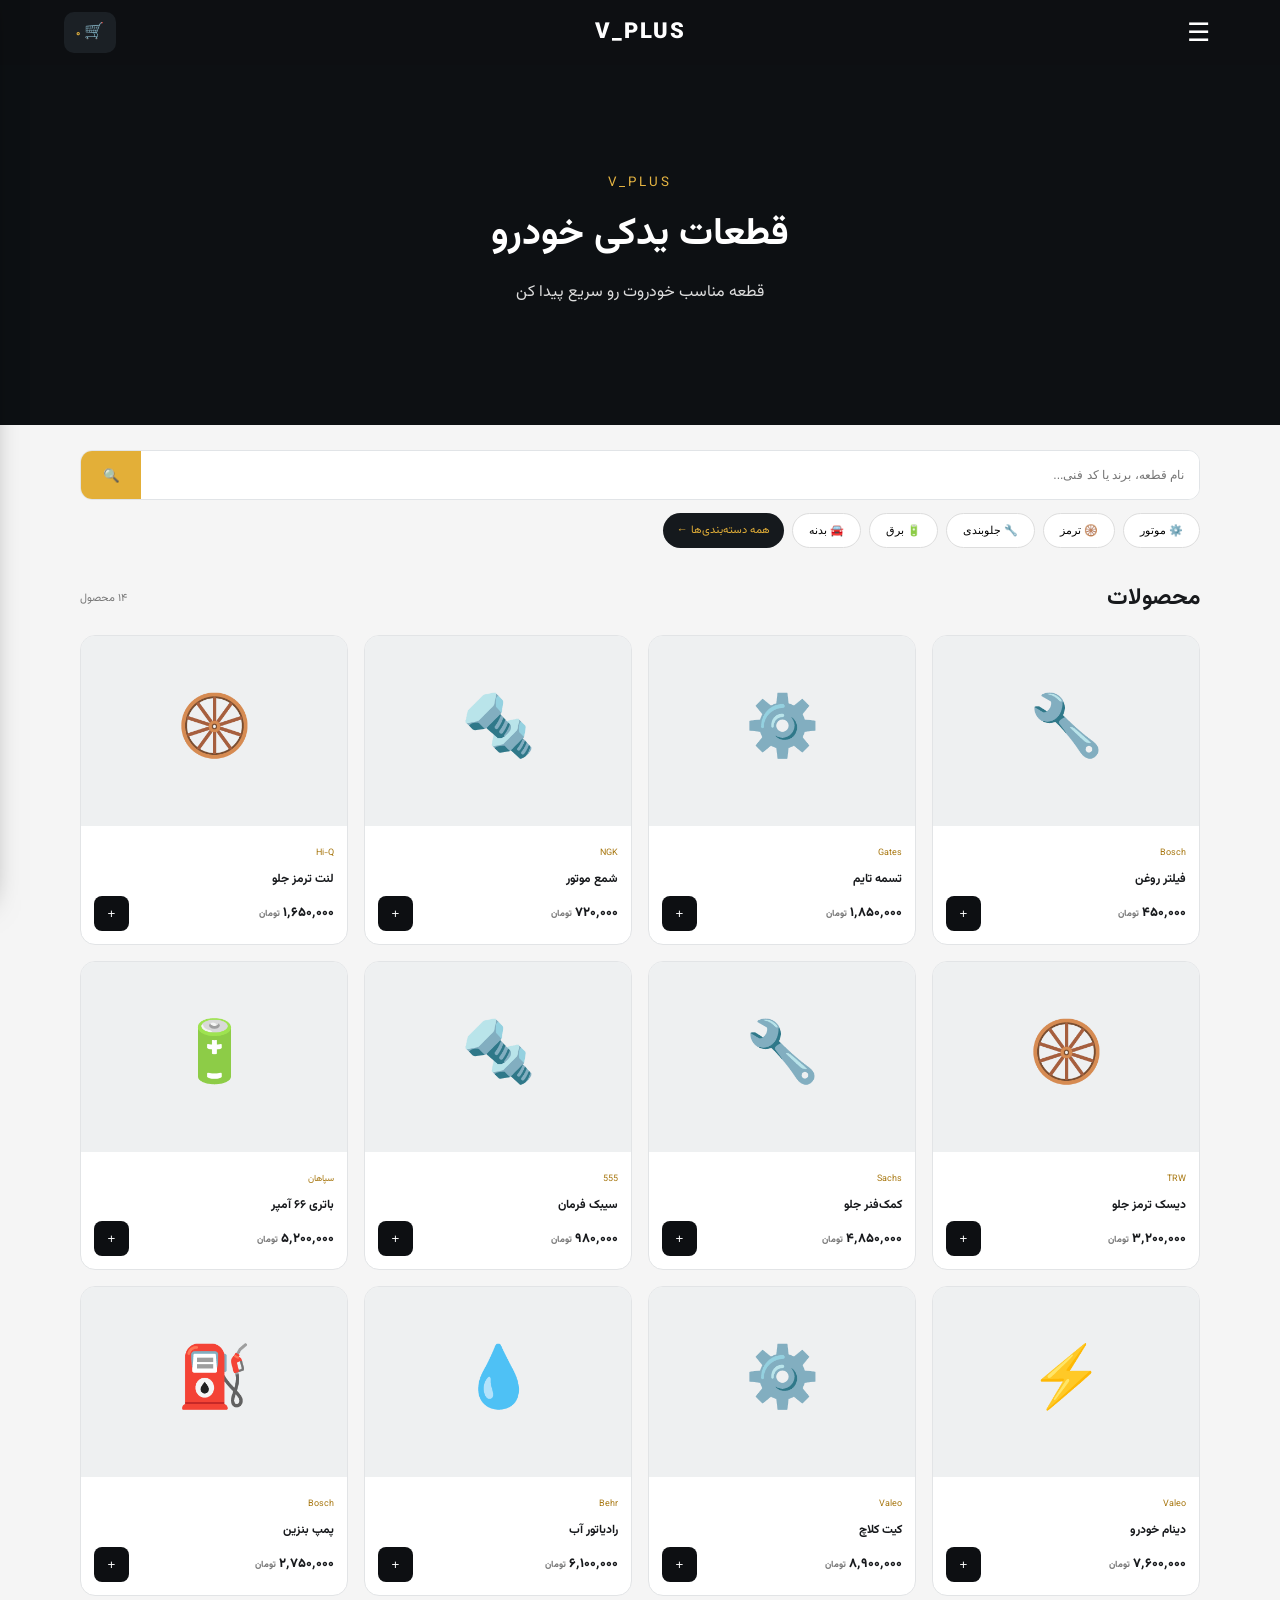
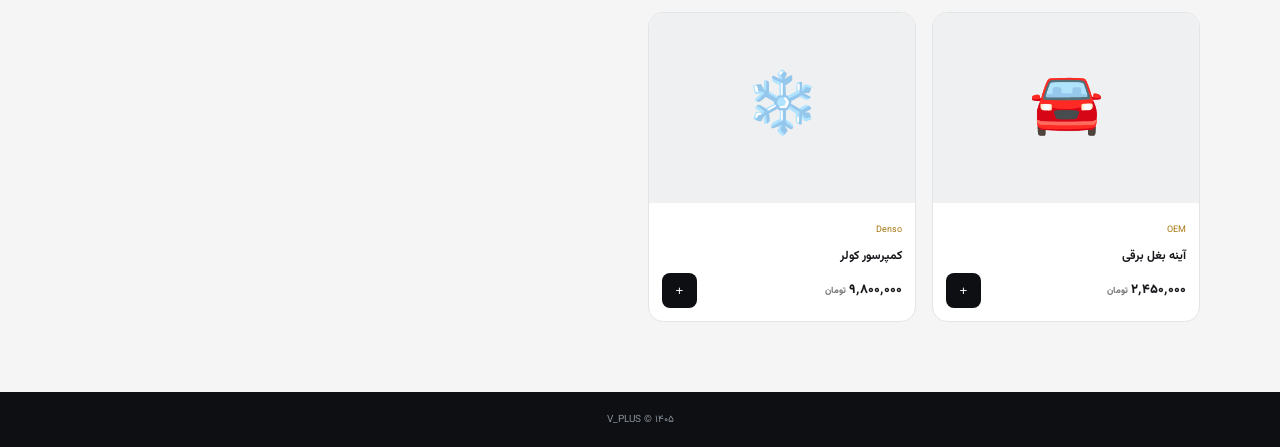
==== commit 42fc0483: "Add files via upload" ====
--- a/index.html
+++ b/index.html
@@ -6,106 +6,7 @@
 <meta name="viewport" content="width=device-width,initial-scale=1">
 <title>V_PLUS | قطعات خودرو</title>
 <link rel="stylesheet" href="css/style.css">
-</head><body><header>
-    <button onclick="menu()">☰</button><a href="index.html">V_PLUS</a>
-
-<a href="cart.html">
-    🛒 <b id="count">۰</b>
-</a>
-
-</header><!-- منوی سه خط --><aside id="drawer"><div class="drawer-title">
-    <b>V_PLUS</b>
-    <button onclick="menu()">×</button>
-</div>
-
-
-<!-- دسته بندی -->
-<div class="menu-section">
-
-    <button class="menu-main" onclick="toggleCategories()">
-        ▦
-        <span>دسته‌بندی قطعات</span>
-        <span id="catArrow">⌄</span>
-    </button>
-
-
-    <div id="categories" class="sub-menu">
-
-        <a href="products.html?cat=engine">
-            ⚙️ موتور و متعلقات
-        </a>
-
-        <a href="products.html?cat=brake">
-            🛞 سیستم ترمز
-        </a>
-
-        <a href="products.html?cat=suspension">
-            🔧 جلوبندی و تعلیق
-        </a>
-
-        <a href="products.html?cat=electric">
-            🔋 برق خودرو
-        </a>
-
-        <a href="products.html?cat=transmission">
-            ⚙️ سیستم انتقال قدرت
-        </a>
-
-        <a href="products.html?cat=cooling">
-            💧 سیستم خنک‌کننده
-        </a>
-
-        <a href="products.html?cat=fuel">
-            ⛽ سیستم سوخت‌رسانی
-        </a>
-
-        <a href="products.html?cat=body">
-            🚘 بدنه و تزئینات
-        </a>
-
-        <a href="products.html?cat=ac">
-            ❄️ تهویه و کولر
-        </a>
-
-        <a href="products.html?cat=all">
-            📦 همه قطعات
-        </a>
-
-    </div>
-
-</div>
-
-
-<!-- انتخاب خودرو -->
-<a href="vehicle.html">
-    🚗 انتخاب خودرو
-</a>
-
-
-<!-- حساب کاربری -->
-<a href="account.html">
-    ♙ حساب کاربری
-</a>
-
-
-<!-- پشتیبانی -->
-<a href="support.html">
-    ◉ پشتیبانی
-</a>
-
-
-<!-- لیست قیمت -->
-<a href="price-list.html">
-    ▤ لیست قیمت
-</a>
-
-
-<!-- خروج -->
-<a href="#" onclick="logout()">
-    ↪ خروج
-</a>
-
-</aside><div id="shade" onclick="menu()"></div><!-- بنر --><section class="banner"><img
+</head><body><header><button aria-label="منو" onclick="menu()">☰</button><a href="index.html">V_PLUS</a><a href="cart.html">🛒 <b id="count">۰</b></a></header><aside id="drawer"><div class="drawer-title"><b>V_PLUS</b><button aria-label="بستن" onclick="closeMenu()">×</button></div><nav><button class="menu-main" onclick="location.href='products.html'">▦ <span>دسته‌بندی</span></button><a href="account.html">♙ <span>حساب کاربری</span></a><a href="orders.html">🧾 <span>سفارش‌ها</span></a><a href="price-list.html">▤ <span>لیست قیمت</span></a><a href="#" onclick="logout();return false;">↪ <span>خروج</span></a></nav></aside><div id="shade" onclick="closeMenu()"></div><!-- بنر --><section class="banner"><img
     src="image/banner.jpg"
     alt="بنر V_PLUS"
     onerror="this.style.display='none'"
@@ -138,37 +39,7 @@
 </div>
 
 
-<!-- دسته بندی سریع -->
-<div class="chips">
-
-    <button onclick="cat('')">
-        همه
-    </button>
-
-    <button onclick="cat('engine')">
-        موتور
-    </button>
-
-    <button onclick="cat('brake')">
-        ترمز
-    </button>
-
-    <button onclick="cat('suspension')">
-        جلوبندی
-    </button>
-
-    <button onclick="cat('electric')">
-        برق
-    </button>
-
-    <button onclick="cat('body')">
-        بدنه
-    </button>
-
-</div>
-
-
-<!-- عنوان -->
+<!-- دسته‌بندی سریع --><div class="chips"><button data-cat="engine" onclick="cat('engine')">⚙️ موتور</button><button data-cat="brake" onclick="cat('brake')">🛞 ترمز</button><button data-cat="suspension" onclick="cat('suspension')">🔧 جلوبندی</button><button data-cat="electric" onclick="cat('electric')">🔋 برق</button><button data-cat="body" onclick="cat('body')">🚘 بدنه</button><a class="all-cats" href="products.html">همه دسته‌بندی‌ها ←</a></div><!-- عنوان -->
 <div class="title">
 
     <h2>
@@ -185,5 +56,5 @@
 
 </main><footer>
     V_PLUS © ۱۴۰۵
-</footer><script src="js/products.js"></script><script src="js/app.js"></script></body>
+</footer><script src="js/config.js"></script><script src="js/products.js"></script><script src="js/app.js"></script></body>
 </html>
--- a/css/style.css
+++ b/css/style.css
@@ -1 +1 @@
-@import url("https://fonts.googleapis.com/css2?family=Vazirmatn:wght@400;600;700;800&display=swap");*{box-sizing:border-box}body{margin:0;background:#f5f5f5;color:#17191c;font-family:Vazirmatn,Arial}a{text-decoration:none;color:inherit}header{height:65px;background:#0d0f12;color:white;display:grid;grid-template-columns:1fr auto 1fr;align-items:center;padding:0 5%;position:sticky;top:0;z-index:10}header a:nth-child(2){font-size:22px;font-weight:900;letter-spacing:2px}header button{justify-self:start;background:none;border:0;color:white;font-size:26px;cursor:pointer}header a:last-child{justify-self:end;background:#1b2025;padding:8px 12px;border-radius:10px;font-size:16px}header b{color:#e4b23e;font-size:10px}#drawer{position:fixed;top:0;left:-300px;width:280px;height:100vh;background:#11151a;color:white;z-index:30;padding:22px;transition:.25s;box-shadow:5px 0 30px #0008}#drawer.open{left:0}#drawer div{display:flex;justify-content:space-between;padding-bottom:20px;border-bottom:1px solid #30343a;color:#e5b442}#drawer button{background:none;border:0;color:white;font-size:25px}#drawer a{display:block;padding:18px 5px;border-bottom:1px solid #24292e;font-size:13px}#shade{display:none;position:fixed;inset:0;background:#0008;z-index:20}#shade.show{display:block}.banner{height:360px;position:relative;background:#161b20;display:grid;place-items:center;overflow:hidden;color:white;text-align:center}.banner img{position:absolute;width:100%;height:100%;object-fit:cover;opacity:.7}.banner:after{content:"";position:absolute;inset:0;background:#0006}.banner div{position:relative;z-index:2}.banner small{color:#e5b442;letter-spacing:3px}.banner h1{font-size:38px;margin:10px}.banner p{color:#ddd}main{width:min(1120px,92%);margin:auto;padding:25px 0 70px}.search{height:50px;background:white;border:1px solid #e1e4e7;border-radius:12px;display:flex;overflow:hidden}.search input{flex:1;border:0;outline:0;padding:0 15px;font-size:12px}.search button{width:60px;border:0;background:#e3af38}.chips{display:flex;gap:8px;overflow:auto;padding:13px 0}.chips button{white-space:nowrap;border:1px solid #ddd;background:white;border-radius:20px;padding:8px 16px;font-size:11px}.title{display:flex;justify-content:space-between;align-items:center}.title h1,.title h2{font-size:23px}.title span{font-size:11px;color:#777}#grid{display:grid;grid-template-columns:repeat(4,1fr);gap:16px}.product{background:white;border:1px solid #e2e4e6;border-radius:15px;overflow:hidden}.pic{height:190px;background:#eef0f1;position:relative}.pic img{width:100%;height:100%;object-fit:contain}.fallback{display:grid;place-items:center;height:100%;font-size:60px}.info{padding:13px}.brand{font-size:9px;color:#a87812}.info h3{font-size:12px;line-height:1.8;margin:5px 0}.bottom{display:flex;justify-content:space-between;align-items:center}.price{font-weight:800;font-size:13px}.price small{font-size:9px;color:#777}.add{background:#0d0f12;color:white;border:0;border-radius:8px;width:35px;height:35px}.card{background:white;border:1px solid #e1e4e7;border-radius:16px;padding:30px;max-width:520px;margin:30px auto;text-align:center}.card input,.card textarea{width:100%;padding:13px;margin:6px 0;border:1px solid #ddd;border-radius:9px;font:inherit}.card textarea{height:120px}.gold{background:#e3af38;border:0;border-radius:9px;padding:12px 25px;font-weight:800;cursor:pointer;width:100%;margin-top:8px}.avatar{margin:auto;width:65px;height:65px;border-radius:50%;background:#fff0c9;display:grid;place-items:center;font-size:28px}.table{background:white;border-radius:15px;overflow:auto;border:1px solid #ddd}table{width:100%;border-collapse:collapse;font-size:12px}th,td{padding:14px;border-bottom:1px solid #eee;text-align:right}th{background:#15191d;color:white}.detail{background:white;border-radius:18px;padding:25px;margin-top:20px;display:grid;grid-template-columns:1fr 1fr;gap:30px}.detailpic{height:380px;background:#eef0f1;display:grid;place-items:center}.detailpic img{max-width:100%;max-height:100%;object-fit:contain}.cartrow{display:grid;grid-template-columns:60px 1fr auto auto;gap:15px;align-items:center;background:white;border-bottom:1px solid #eee;padding:15px}.cartrow .mini{font-size:35px}.cartrow small{display:block;color:#777}.total{background:white;padding:20px;text-align:left}footer{background:#0d0f12;color:#89919a;text-align:center;padding:20px;font-size:10px}@media(max-width:800px){#grid{grid-template-columns:repeat(2,1fr)}.detail{grid-template-columns:1fr}.banner h1{font-size:28px}}@media(max-width:480px){.pic{height:145px}.banner{height:300px}.banner h1{font-size:24px}.info h3{font-size:10px}}+@import url("https://fonts.googleapis.com/css2?family=Vazirmatn:wght@400;600;700;800&display=swap");*{box-sizing:border-box}body{margin:0;background:#f5f5f5;color:#17191c;font-family:Vazirmatn,Arial}a{text-decoration:none;color:inherit}header{height:65px;background:#0d0f12;color:white;display:grid;grid-template-columns:1fr auto 1fr;align-items:center;padding:0 5%;position:sticky;top:0;z-index:10}header a:nth-child(2){font-size:22px;font-weight:900;letter-spacing:2px}header button{justify-self:start;background:none;border:0;color:white;font-size:26px;cursor:pointer}header a:last-child{justify-self:end;background:#1b2025;padding:8px 12px;border-radius:10px;font-size:16px}header b{color:#e4b23e;font-size:10px}#drawer{position:fixed;top:0;left:-300px;width:280px;height:100vh;background:#11151a;color:white;z-index:30;padding:22px;transition:.25s;box-shadow:5px 0 30px #0008}#drawer.open{left:0}#drawer div{display:flex;justify-content:space-between;padding-bottom:20px;border-bottom:1px solid #30343a;color:#e5b442}#drawer button{background:none;border:0;color:white;font-size:25px}#drawer a{display:block;padding:18px 5px;border-bottom:1px solid #24292e;font-size:13px}#shade{display:none;position:fixed;inset:0;background:#0008;z-index:20}#shade.show{display:block}.banner{height:360px;position:relative;background:#161b20;display:grid;place-items:center;overflow:hidden;color:white;text-align:center}.banner img{position:absolute;width:100%;height:100%;object-fit:cover;opacity:.7}.banner:after{content:"";position:absolute;inset:0;background:#0006}.banner div{position:relative;z-index:2}.banner small{color:#e5b442;letter-spacing:3px}.banner h1{font-size:38px;margin:10px}.banner p{color:#ddd}main{width:min(1120px,92%);margin:auto;padding:25px 0 70px}.search{height:50px;background:white;border:1px solid #e1e4e7;border-radius:12px;display:flex;overflow:hidden}.search input{flex:1;border:0;outline:0;padding:0 15px;font-size:12px}.search button{width:60px;border:0;background:#e3af38}.chips{display:flex;gap:8px;overflow:auto;padding:13px 0}.chips button{white-space:nowrap;border:1px solid #ddd;background:white;border-radius:20px;padding:8px 16px;font-size:11px}.title{display:flex;justify-content:space-between;align-items:center}.title h1,.title h2{font-size:23px}.title span{font-size:11px;color:#777}#grid{display:grid;grid-template-columns:repeat(4,1fr);gap:16px}.product{background:white;border:1px solid #e2e4e6;border-radius:15px;overflow:hidden}.pic{height:190px;background:#eef0f1;position:relative}.pic img{width:100%;height:100%;object-fit:contain}.fallback{display:grid;place-items:center;height:100%;font-size:60px}.info{padding:13px}.brand{font-size:9px;color:#a87812}.info h3{font-size:12px;line-height:1.8;margin:5px 0}.bottom{display:flex;justify-content:space-between;align-items:center}.price{font-weight:800;font-size:13px}.price small{font-size:9px;color:#777}.add{background:#0d0f12;color:white;border:0;border-radius:8px;width:35px;height:35px}.card{background:white;border:1px solid #e1e4e7;border-radius:16px;padding:30px;max-width:520px;margin:30px auto;text-align:center}.card input,.card textarea{width:100%;padding:13px;margin:6px 0;border:1px solid #ddd;border-radius:9px;font:inherit}.card textarea{height:120px}.gold{background:#e3af38;border:0;border-radius:9px;padding:12px 25px;font-weight:800;cursor:pointer;width:100%;margin-top:8px}.avatar{margin:auto;width:65px;height:65px;border-radius:50%;background:#fff0c9;display:grid;place-items:center;font-size:28px}.table{background:white;border-radius:15px;overflow:auto;border:1px solid #ddd}table{width:100%;border-collapse:collapse;font-size:12px}th,td{padding:14px;border-bottom:1px solid #eee;text-align:right}th{background:#15191d;color:white}.detail{background:white;border-radius:18px;padding:25px;margin-top:20px;display:grid;grid-template-columns:1fr 1fr;gap:30px}.detailpic{height:380px;background:#eef0f1;display:grid;place-items:center}.detailpic img{max-width:100%;max-height:100%;object-fit:contain}.cartrow{display:grid;grid-template-columns:60px 1fr auto auto;gap:15px;align-items:center;background:white;border-bottom:1px solid #eee;padding:15px}.cartrow .mini{font-size:35px}.cartrow small{display:block;color:#777}.total{background:white;padding:20px;text-align:left}footer{background:#0d0f12;color:#89919a;text-align:center;padding:20px;font-size:10px}@media(max-width:800px){#grid{grid-template-columns:repeat(2,1fr)}.detail{grid-template-columns:1fr}.banner h1{font-size:28px}}@media(max-width:480px){.pic{height:145px}.banner{height:300px}.banner h1{font-size:24px}.info h3{font-size:10px}}#drawer nav{margin-top:10px}#drawer nav a,#drawer nav .menu-main{display:flex;align-items:center;gap:12px;width:100%;padding:16px 6px;border:0;border-bottom:1px solid #24292e;background:transparent;color:white;text-align:right;font:inherit;font-size:13px;cursor:pointer}.menu-main{justify-content:flex-start}.all-cats{white-space:nowrap;background:#15191d;color:#e3af38;border-radius:20px;padding:9px 14px;font-size:11px}.category-list{display:grid;grid-template-columns:repeat(3,1fr);gap:12px;margin:10px 0 25px}.category{background:white;border:1px solid #e2e4e6;border-radius:14px;padding:18px;display:flex;align-items:center;gap:12px;box-shadow:0 3px 12px #00000008}.category span:first-child{font-size:25px}.category span:last-child{margin-right:auto;color:#aaa}.category b{font-size:12px}.chips button.active{background:#e3af38;border-color:#e3af38}.qty{display:flex;align-items:center;gap:8px}.qty button{width:30px;height:30px;border:1px solid #ddd;border-radius:7px;background:#fff;cursor:pointer}.remove{border:0;background:#fee;color:#b22;border-radius:7px;padding:7px 10px;cursor:pointer}.gold-link{display:inline-block;background:#e3af38;padding:10px 18px;border-radius:8px;margin-top:10px}.order{background:#fff;border:1px solid #e2e4e6;border-radius:14px;padding:16px;margin:10px 0;display:grid;grid-template-columns:1fr auto auto;gap:15px;align-items:center}.order span{color:#a87812;font-weight:700}.order small{color:#666}#toast{position:fixed;bottom:25px;left:50%;transform:translate(-50%,20px);opacity:0;pointer-events:none;background:#11151a;color:#fff;padding:12px 18px;border-radius:10px;z-index:100;font-size:12px;transition:.2s}#toast.show{opacity:1;transform:translate(-50%,0)}.hidden{display:none!important}@media(max-width:700px){.category-list{grid-template-columns:1fr 1fr}.order{grid-template-columns:1fr auto}.order small{grid-column:1/-1}}
